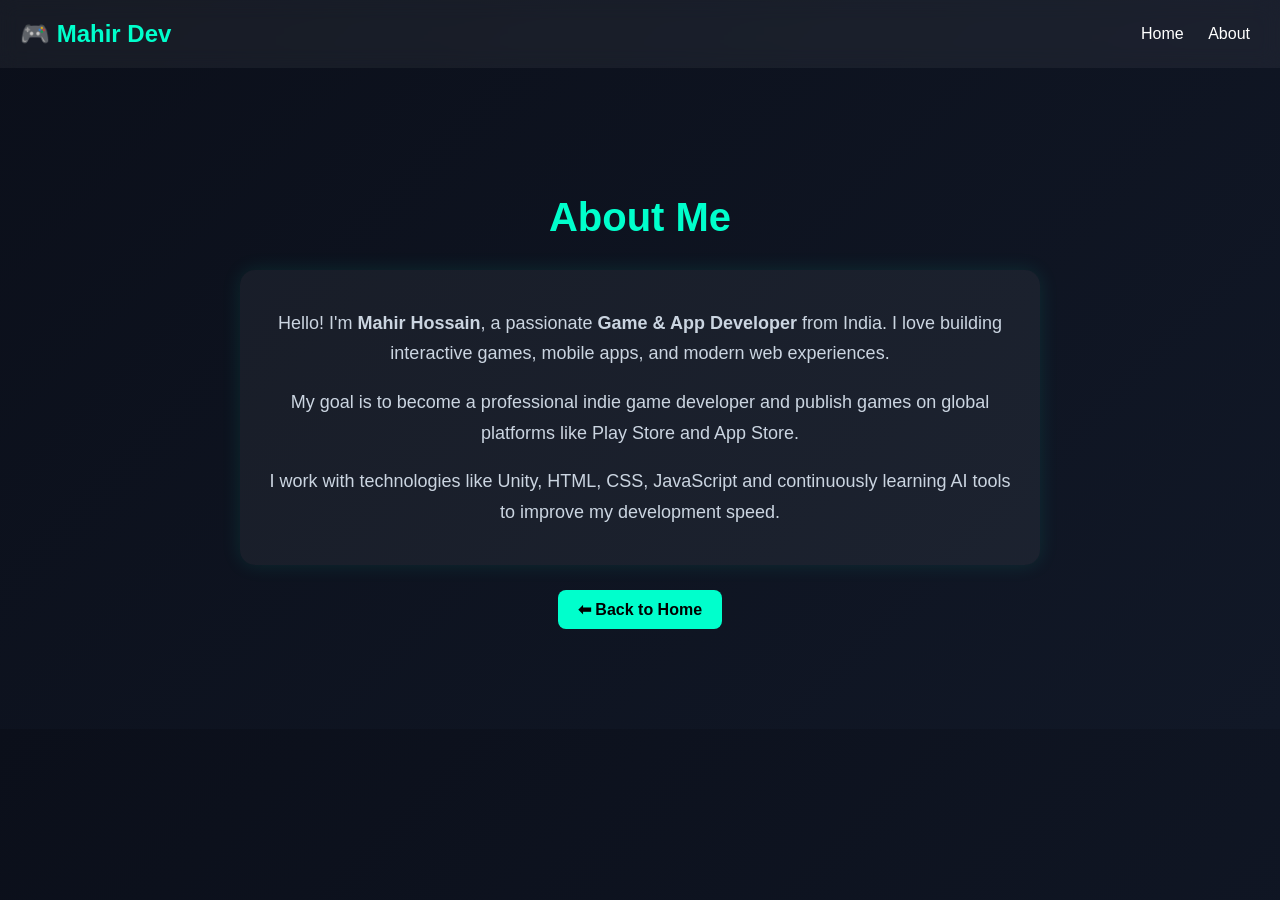
==== about.html @ 470bf76c "Update about.html" ====
<!DOCTYPE html>
<html lang="en">
<head>
  <meta charset="UTF-8">
  <title>About - Mahir Dev</title>
  <meta name="viewport" content="width=device-width, initial-scale=1.0">

  <style>
    body {
      margin: 0;
      font-family: 'Segoe UI', Arial, sans-serif;
      background: linear-gradient(135deg, #0b0f1a, #111827);
      color: #ffffff;
    }

    header {
      padding: 20px;
      background: rgba(255,255,255,0.05);
      display: flex;
      justify-content: space-between;
      align-items: center;
      backdrop-filter: blur(10px);
    }

    header h2 {
      margin: 0;
      color: #00ffcc;
    }

    nav a {
      color: white;
      text-decoration: none;
      margin: 0 10px;
      transition: 0.3s;
    }

    nav a:hover {
      color: #00ffcc;
    }

    .container {
      max-width: 800px;
      margin: 80px auto;
      padding: 20px;
      text-align: center;
    }

    h1 {
      font-size: 40px;
      margin-bottom: 10px;
      color: #00ffcc;
    }

    p {
      font-size: 18px;
      line-height: 1.7;
      color: #cbd5e1;
    }

    .card {
      margin-top: 30px;
      padding: 20px;
      background: rgba(255,255,255,0.05);
      border-radius: 15px;
      box-shadow: 0 0 20px rgba(0,255,204,0.1);
    }

    .btn {
      display: inline-block;
      margin-top: 25px;
      padding: 10px 20px;
      background: #00ffcc;
      color: #000;
      text-decoration: none;
      border-radius: 8px;
      font-weight: bold;
      transition: 0.3s;
    }

    .btn:hover {
      background: #00c9a7;
    }
  </style>
</head>

<body>

<header>
  <h2>🎮 Mahir Dev</h2>
  <nav>
    <a href="index.html">Home</a>
    <a href="about.html">About</a>
  </nav>
</header>

<div class="container">
  <h1>About Me</h1>

  <div class="card">
    <p>
      Hello! I'm <b>Mahir Hossain</b>, a passionate <b>Game & App Developer</b> from India.  
      I love building interactive games, mobile apps, and modern web experiences.
    </p>

    <p>
      My goal is to become a professional indie game developer and publish games on global platforms like Play Store and App Store.
    </p>

    <p>
      I work with technologies like Unity, HTML, CSS, JavaScript and continuously learning AI tools to improve my development speed.
    </p>
  </div>

  <a class="btn" href="index.html">⬅ Back to Home</a>
</div>

</body>
</html>
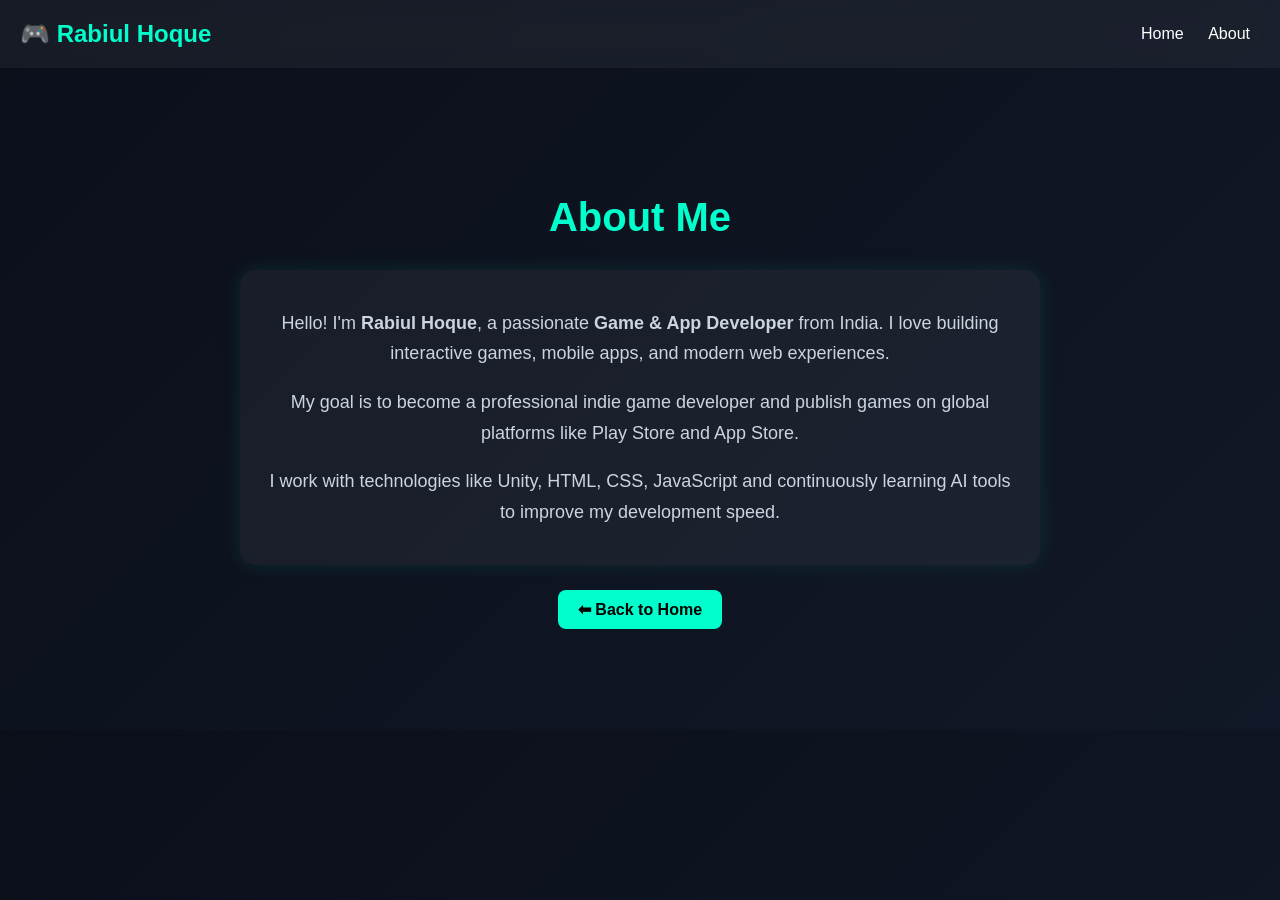
==== commit 35126f60: "Update about.html" ====
--- a/about.html
+++ b/about.html
@@ -2,7 +2,7 @@
 <html lang="en">
 <head>
   <meta charset="UTF-8">
-  <title>About - Mahir Dev</title>
+  <title>About - Rabiul Hoque</title>
   <meta name="viewport" content="width=device-width, initial-scale=1.0">
 
   <style>
@@ -86,7 +86,7 @@
 <body>
 
 <header>
-  <h2>🎮 Mahir Dev</h2>
+  <h2>🎮 Rabiul Hoque</h2>
   <nav>
     <a href="index.html">Home</a>
     <a href="about.html">About</a>
@@ -98,7 +98,7 @@
 
   <div class="card">
     <p>
-      Hello! I'm <b>Mahir Hossain</b>, a passionate <b>Game & App Developer</b> from India.  
+      Hello! I'm <b>Rabiul Hoque</b>, a passionate <b>Game & App Developer</b> from India.  
       I love building interactive games, mobile apps, and modern web experiences.
     </p>
 
